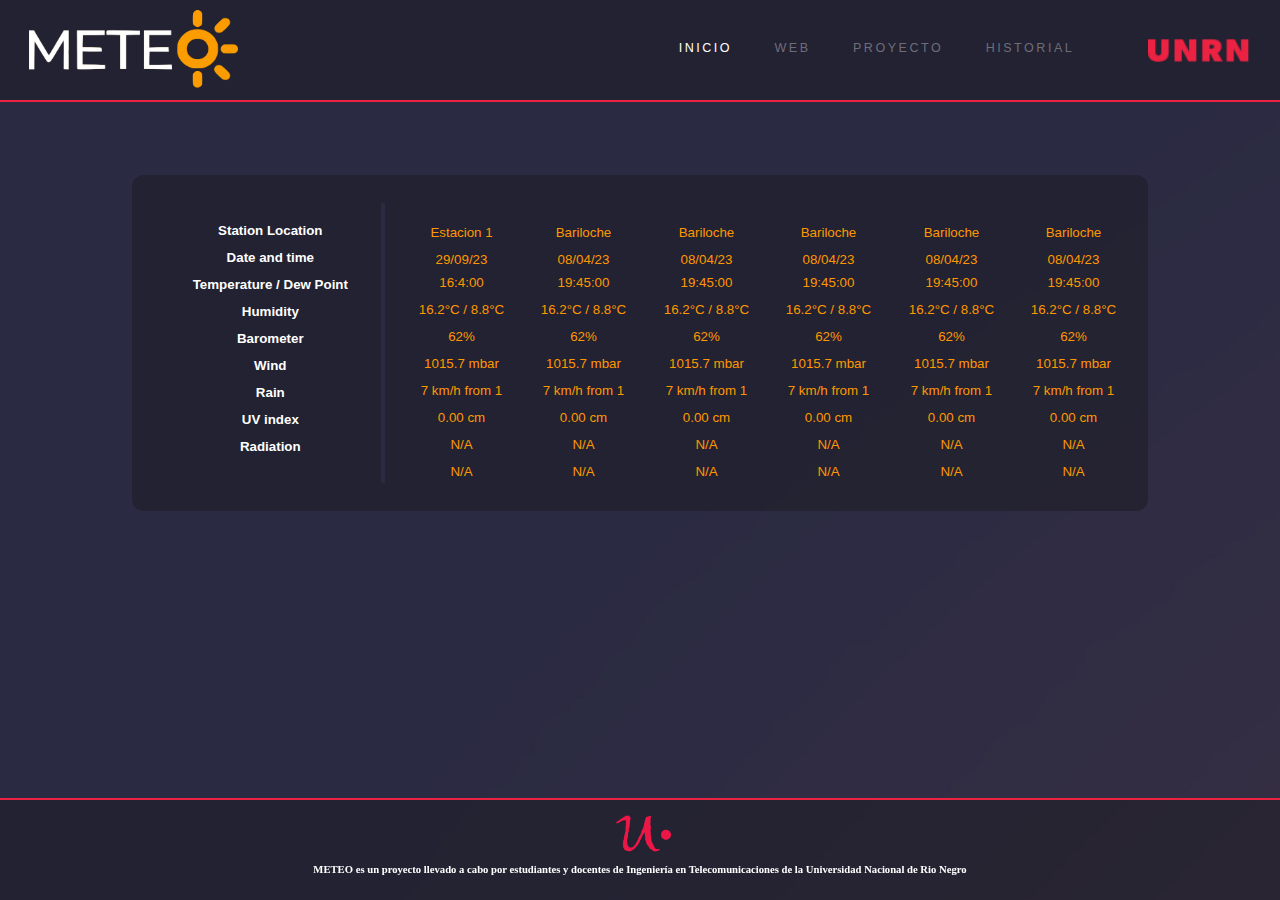
==== index.html @ 549d5644 "Proyecto Social: Meteo" ====
<!DOCTYPE html>
<html lang="$lang">

<head>
  <meta charset="UTF-8">
  <title>Home - Meteo</title>
  <link rel="stylesheet" type="text/css" href="styles.css" />
  <link rel="icon" type="image/png" href="https://www.unrn.edu.ar/images/favicon/favicon-196x196.png" />
</head>

<body>
  <header id="header">
    <div id="logo">
      <a href="index.html"><img src="images/Meteonew.png" /> </a>
    </div>
    <div id="logo_uni">
      <a href="https://www.unrn.edu.ar/home" target="_blank" rel="noopener noreferrer"><img src="images/UNRN.png" />
      </a>
    </div>
    <nav>
      <ul>
        <li><a href="index.html" class="active">INICIO</a></li>
        <li><a href="web.html">WEB</a></li>
        <li><a href="proyecto.html">PROYECTO</a></li>
        <li><a href="historial.html">HISTORIAL</a></li>
      </ul>
    </nav>
  </header>
  <main>
    <div id="Estacion1">
      <div class="stats">
        <div class="stats_header">
          <h1>Weather Conditions</h1>
        </div>
        <div class="map1">
          <ul class="stats__container">
            <li class="indicator__container">
              <table class="table__container">
                <tbody>
                  <tr>
                    <th>Station Location</th>
                  </tr>
                  <tr>
                    <th>Date and time</th>
                  </tr>
                  <tr>
                    <th>Temperature / Dew Point</th>
                  </tr>
                  <tr>
                    <th>Humidity</th>
                  </tr>
                  <tr>
                    <th>Barometer</th>
                  </tr>
                  <tr>
                    <th>Wind</th>
                  </tr>
                  <tr>
                    <th>Rain</th>
                  </tr>
                  <tr>
                    <th>UV index</th>
                  </tr>
                  <tr>
                    <th>Radiation</th>
                  </tr>
                </tbody>
              </table>
            </li>
            <div class="slider_container">
              <li class="iframe__container">
                <iframe src="estaciones/estacion1.html" scrolling="no" width="600" height="450" style="border:0;"
                  allowfullscreen="" loading="lazy" referrerpolicy="no-referrer-when-downgrade"></iframe>
              </li>
              <li class="iframe__container">
                <iframe src="estaciones/estacion2.html" scrolling="no" width="600" height="450" style="border:0;"
                  allowfullscreen="" loading="lazy" referrerpolicy="no-referrer-when-downgrade"></iframe>
              </li>
              <li class="iframe__container">
                <iframe src="estaciones/estacion3.html" scrolling="no" width="600" height="450" style="border:0;"
                  allowfullscreen="" loading="lazy" referrerpolicy="no-referrer-when-downgrade"></iframe>
              </li>
              <li class="iframe__container">
                <iframe src="estaciones/estacion4.html" scrolling="no" width="600" height="450" style="border:0;"
                  allowfullscreen="" loading="lazy" referrerpolicy="no-referrer-when-downgrade"></iframe>
              </li>
              <li class="iframe__container">
                <iframe src="estaciones/estacion5.html" scrolling="no" width="600" height="450" style="border:0;" allowfullscreen="" loading="lazy" referrerpolicy="no-referrer-when-downgrade"></iframe>
              </li>
              <li class="iframe__container">
                <iframe src="estaciones/estacion6.html" scrolling="no" width="600" height="450" style="border:0;" allowfullscreen="" loading="lazy" referrerpolicy="no-referrer-when-downgrade"></iframe>
              </li>
            </div>
            
          </ul>
        </div>
        




        <!-- MOBILE -->


        <div class="map__mobile1">
          <ul class="stats__container">
            <div class="indicator__container">
              <table class="table__container">
                <tbody>
                  <tr>
                    <th>Station Location</th>
                  </tr>
                  <tr>
                    <th>Date and time</th>
                  </tr>
                  <tr>
                    <th>Temperature / Dew Point</th>
                  </tr>
                  <tr>
                    <th>Humidity</th>
                  </tr>
                  <tr>
                    <th>Barometer</th>
                  </tr>
                  <tr>
                    <th>Wind</th>
                  </tr>
                  <tr>
                    <th>Rain</th>
                  </tr>
                  <tr>
                    <th>UV index</th>
                  </tr>
                  <tr>
                    <th>Radiation</th>
                  </tr>
                </tbody>
              </table>
            </div>
            <div class="slider_container">
              <li class="iframe__container">
                <iframe src="estaciones/estacion1.html" scrolling="no" width="600" height="450" style="border:0;"
                  allowfullscreen="" loading="lazy" referrerpolicy="no-referrer-when-downgrade"></iframe>
              </li>

              <li class="iframe__container">
                <iframe src="estaciones/estacion2.html" scrolling="no" width="600" height="450" style="border:0;"
                  allowfullscreen="" loading="lazy" referrerpolicy="no-referrer-when-downgrade"></iframe>
              </li>

              <li class="iframe__container">
                <iframe src="estaciones/estacion3.html" scrolling="no" width="600" height="450" style="border:0;"
                  allowfullscreen="" loading="lazy" referrerpolicy="no-referrer-when-downgrade"></iframe>
              </li>

              <li class="iframe__container">
                <iframe src="estaciones/estacion4.html" scrolling="no" width="600" height="450" style="border:0;"
                  allowfullscreen="" loading="lazy" referrerpolicy="no-referrer-when-downgrade"></iframe>
              </li>

              <li class="iframe__container">
                <iframe src="estaciones/estacion5.html" scrolling="no" width="600" height="450" style="border:0;"
                  allowfullscreen="" loading="lazy" referrerpolicy="no-referrer-when-downgrade"></iframe>
              </li>

              <li class="iframe__container">
                <iframe src="estaciones/estacion6.html" scrolling="no" width="600" height="450" style="border:0;"
                  allowfullscreen="" loading="lazy" referrerpolicy="no-referrer-when-downgrade"></iframe>
              </li>

            </div>
          </ul>
        </div>

      </div>
    </div>
  </main>
  <footer class="footer_general"> <a href="index.html"><img src="images/favicon-196x196.png" alt="iconfooter" id="iconfooter"></a>
    <h3 id="footer__h3">METEO es un proyecto llevado a cabo por estudiantes y docentes de Ingeniería en
      Telecomunicaciones de la Universidad Nacional de Rio Negro</h3>
  </footer>
</body>

</html>
---- styles.css ----
/* CSS for Meteo_UNRN skin */
/* Body style */
*{
    margin: 0;
    border: 0;
}

body {
    position: relative;
    margin: 0;
    min-height: 100%;
    font-family: Verdana, Arial, Helvetica, sans-serif;
    font-size: 10pt;
    background: url("images/Background.png");
}

.footer_proyecto {
    background-color: rgba(21, 21, 21, 0.35);
    text-align: center;
    /* position: fixed; */
    margin-top: 25px;
    bottom: 0;
    width: 100%;
    border-top: 2px solid #eb2341;
}

.footer_general {
    background-color: rgba(21, 21, 21, 0.35);
    text-align: center;
    position: fixed;
    bottom: 0;
    width: 100%;
    border-top: 2px solid #eb2341;
}

#footer__h3 {
    padding-bottom: 25px;
    color: #FFFFFF;
    font-family: "Verdana";
    font-size: 8pt;

}

#footer__nosotros {
    padding-bottom: 25px;
    color: #FFFFFF;
    font-family: "Verdana";
    font-size: 8pt;
    position: bottom;
    bottom: 0;
}

#iconfooter {
    width: 55px;
    margin-left: 0.5%;
    margin-top: 0.5%;
}

.page-bg {
    position: fixed;
}

/* Style for the header */

#header {
    position: sticky;
    display: block;
    top: 0;
    width: 100%;
    height: 100px;
    /* background-color: rgba(21, 21, 21, 0.9); */
    border-bottom: 2px solid #eb2341;
    background-image:url(./images/fondo_header.png);
    /* filter: opacity(0.9); */
}

/* Logo positioning */

#logo {
    position: absolute;
    display: inline-block;
    /*float: left;*/
    /*Esta linea tiene un error, si la saco no cambia nada*/
    padding: 10px 0 15px 20px;
    text-decoration: none;
    margin-left: 0.7%;
}

#logo a img {
    width: 35%;
    vertical-align: middle;
    height: auto;
}

#logo_uni a {
    float: right;
    margin-top: 38px;
    margin-right: 3.5%;
    vertical-align: middle;
}

#logo_uni a img {
    width: 120%;
    height: 120%;
}

#logo_uni a img:hover {
    opacity: 70%;
}

/* "Nav menu" positioning and style */
nav {
    position: absolute;
    display: inline-block;
    top: 35%;
    right: 13%;
    height: 30%;
}

nav ul {
    margin: 0;
    padding: 0;
    list-style: none;
    padding-right: 20px;
}

nav ul li {
    display: inline-block;
    padding-left: 1em;
    padding-right: 1em;
    font-size: 14.5pt;
}

nav ul li:first-child {
    margin-left: 0;
}

nav ul li a {
    border: 0;
    color: rgba(255, 255, 255, 0.35);
    display: inline-block;
    font-size: 0.65em;
    font-weight: 400;
    letter-spacing: 0.20em;
    text-transform: uppercase;
    text-decoration: none;
}

nav ul li a:hover {
    color: rgba(255, 255, 255, 0.55);
    /*color: #EB1F3F;*/
}

nav ul li a.active {
    color: #FFFFFF;
}

#header h1 {
    color: #FFFFFF;
}

#header h2 {
    color: #A4A4A4;
}

/* Map positioning */

.stats_header {
    padding: 8px;
    text-align: center;
    color: #FFFFFF;
    font-family: monospace, "Times New Roman", serif;
    font-weight: bolder;
    opacity: 0;
}

.titulo_historiales {
    padding: 8px;
    text-align: center;
    color: #FFFFFF;
    font-family: monospace, "Verdana", serif;
    font-weight: bolder;
    opacity: 100%;
}

.stats__container {
    display: inline-flex;
    list-style: none;
    padding: 28px;
    line-height: 23px;
    background-color: rgba(21, 21, 21, 0.35);
    border-radius: 12px;
    width: 75%;
}

.iframe__container {
    width: 100%;
}

.indicator__container {
    width: 45%;
    text-align: center;
    border-right: 4px solid #2A2A43;
    color: #FFFFFF;
}

.table__container {
    margin-left: auto;
    margin-right: auto;
    margin-top: 13px;
}

#Estacion1 {
    display: grid;
    width: 100%;
    margin-top: 2%;
    margin-left: auto;
    margin-right: auto;
    text-align: center;
    overflow: hidden;
}


.map1{
    overflow: hidden;
}

.map1 iframe {
    width: 100%;
    height: 100%;
    overflow: hidden;
}

.slider_container {

    display: inline-flex;
    list-style: none;
    width: 150%;
    height: 280px;
    overflow-y: hidden;
    overflow-x: scroll;
    /* margin-left: 10%; */
}

.map__mobile1,
.map__mobile2 {
    display: none;
}

.historiales{
    display: block;
    width: 60%;
    image-rendering: optimizeSpeed;
    margin: 0 auto;    
}

/*************** Nosotros Box Style ********************/

.about_box {
    padding: 8 px;
    text-align: left;
    color: #FFFFFF;
    font-family: "Verdana", serif;
    list-style: none;
    padding: 28px;
    line-height: 30px;
    background-color: rgba(21, 21, 21, 0.35);
    border-radius: 12px;
    margin-left: 15%;
    margin-right: 15%;
    /*margin-bottom: 25%;*/
    /*border: 2px solid #eb2341;*/
    /*Esta linea le agrega un borde al cuadro de texto del color del logo de la uni*/
}

#quitar_sangria {
    margin-left: -3.2%; /*Forma rústica de alinear el renglón a los*/
    padding: 0px;
}

/*************** Global Styles ***************/

h2,
h3,
h4,
h5,
h6 {
    color: #3d6c87;
}

/************ Estilos y condiciones para MOBILE *************/

@media only screen and (max-width: 1150px) {


    .map1 {
        display: none;
    }

    .map__mobile1 {
        display: block;

    }

    .table__container {
        width: 200px;
    }

    .slider_container {

        display: inline-flex;
        list-style: none;
        width: 600px;
        height: 280px;
        overflow-y: hidden;
        overflow-x: scroll;
    }

    .iframe__container:nth-child(1) {
        margin-left: 2rem;
    }


    .iframe__container {
        width: 30%;
    }

    .indicator__container {
        width: 300px;
        border-right: 4px solid #2A2A43;
        color: #FFFFFF;
    }

    /* iframe{
        /* width: 230px;
    } */

}

@media (max-width: 1150px) and (orientation: portrait) {
    .about_box {
        margin-bottom: 20%;
    }



}

@media (max-width: 1150px) and (orientation: landscape) {

    footer {
        position: relative;
    }
}

@media only screen and (min-width: 2881px) {
    body {

        background: url("images/Background.png");
        background-size: cover;
    }

}
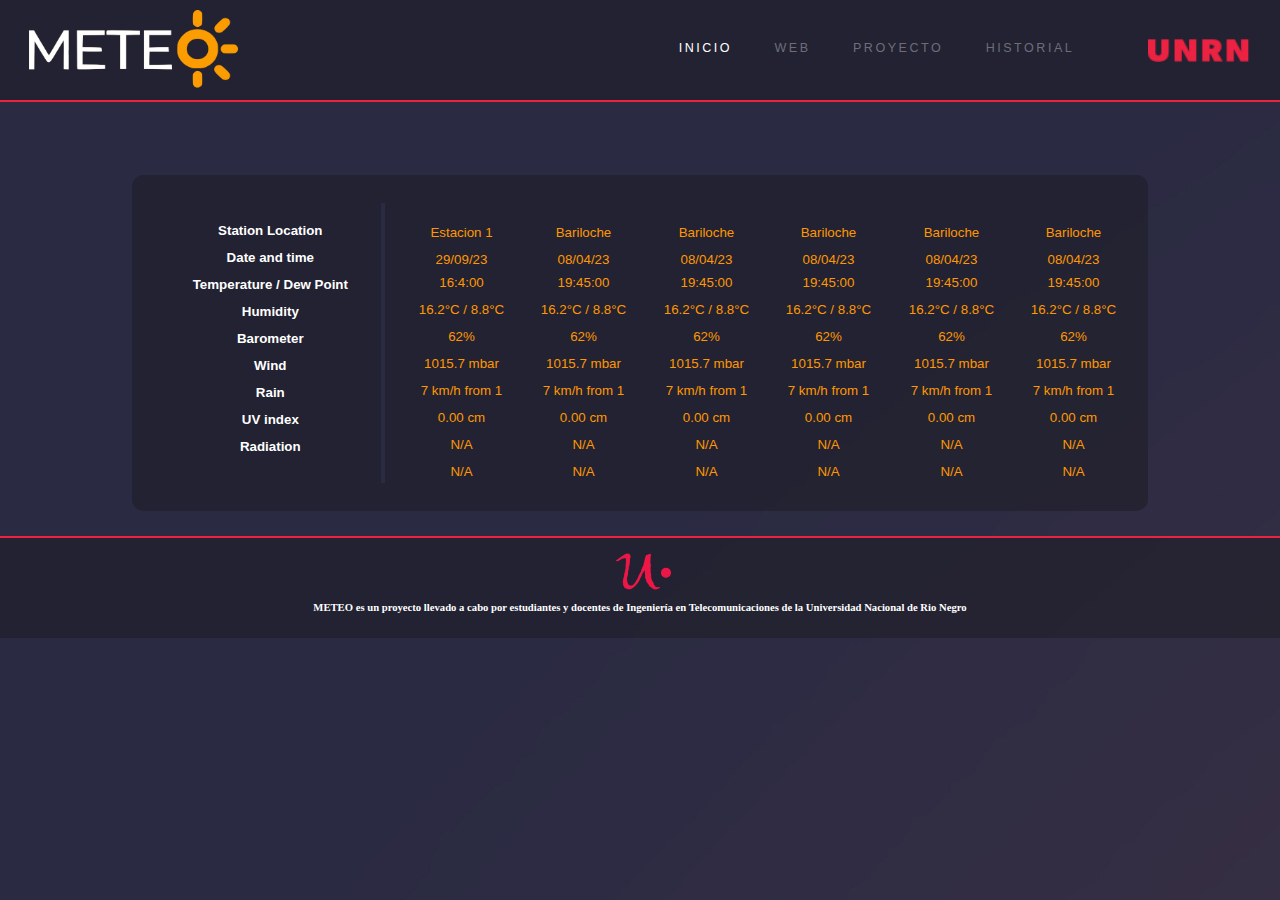
==== commit f16d37c3: "Proyecto Social" ====
--- a/index.html
+++ b/index.html
@@ -175,7 +175,7 @@
       </div>
     </div>
   </main>
-  <footer class="footer_general"> <a href="index.html"><img src="images/favicon-196x196.png" alt="iconfooter" id="iconfooter"></a>
+  <footer class="footer_proyecto"> <a href="index.html"><img src="images/favicon-196x196.png" alt="iconfooter" id="iconfooter"></a>
     <h3 id="footer__h3">METEO es un proyecto llevado a cabo por estudiantes y docentes de Ingeniería en
       Telecomunicaciones de la Universidad Nacional de Rio Negro</h3>
   </footer>
--- a/styles.css
+++ b/styles.css
@@ -341,16 +341,6 @@
     .about_box {
         margin-bottom: 20%;
     }
-
-
-
-}
-
-@media (max-width: 1150px) and (orientation: landscape) {
-
-    footer {
-        position: relative;
-    }
 }
 
 @media only screen and (min-width: 2881px) {
@@ -359,5 +349,4 @@
         background: url("images/Background.png");
         background-size: cover;
     }
-
 }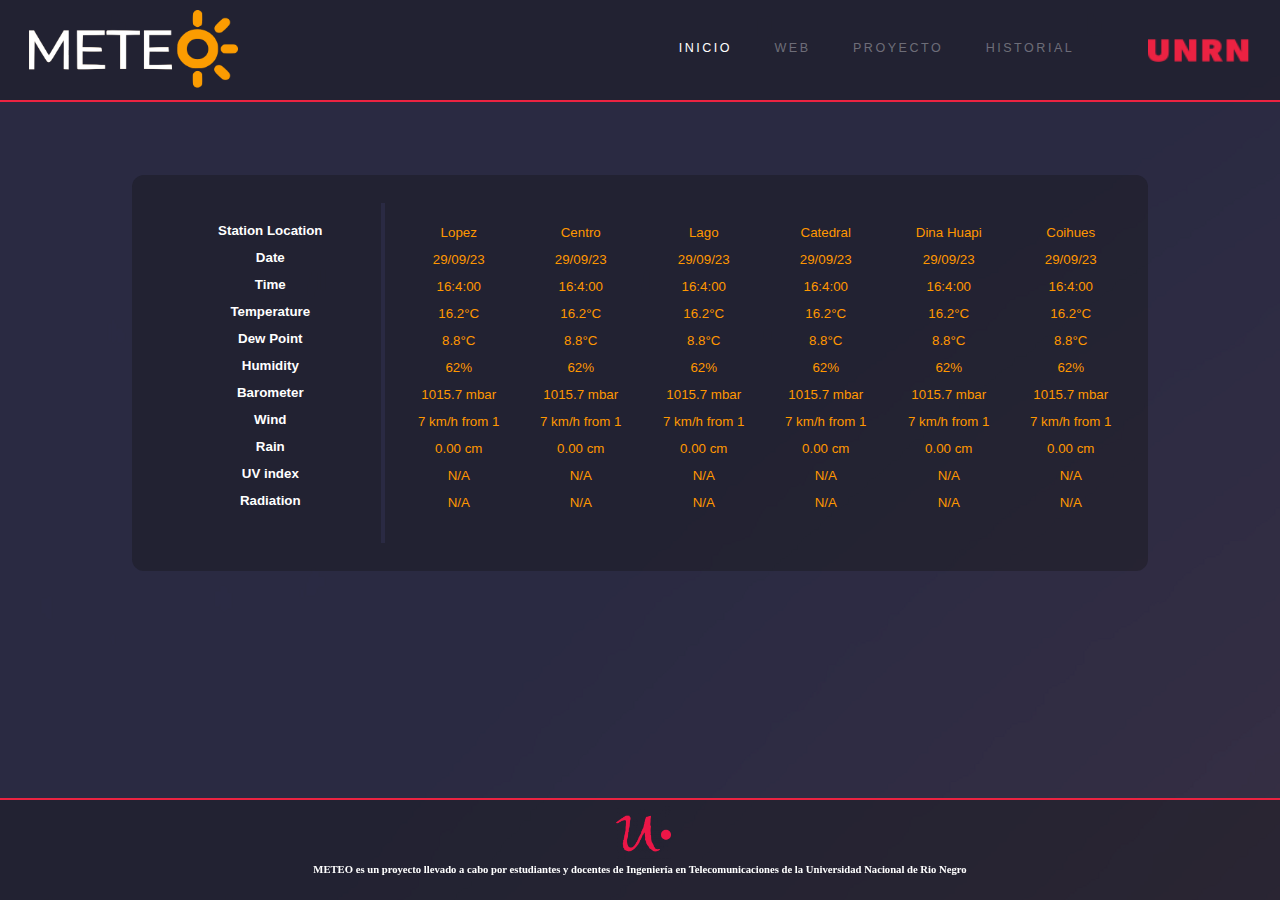
==== commit c373c01a: "Proyecto Social: Meteo" ====
--- a/index.html
+++ b/index.html
@@ -41,10 +41,16 @@
                     <th>Station Location</th>
                   </tr>
                   <tr>
-                    <th>Date and time</th>
+                    <th>Date</th>
                   </tr>
                   <tr>
-                    <th>Temperature / Dew Point</th>
+                    <th>Time</th>
+                  </tr>
+                  <tr>
+                    <th>Temperature</th>
+                  </tr>
+                  <tr>
+                    <th>Dew Point</th>
                   </tr>
                   <tr>
                     <th>Humidity</th>
@@ -111,10 +117,16 @@
                     <th>Station Location</th>
                   </tr>
                   <tr>
-                    <th>Date and time</th>
+                    <th>Date</th>
                   </tr>
                   <tr>
-                    <th>Temperature / Dew Point</th>
+                    <th>Time</th>
+                  </tr>
+                  <tr>
+                    <th>Temperature</th>
+                  </tr>
+                  <tr>
+                    <th>Dew Point</th>
                   </tr>
                   <tr>
                     <th>Humidity</th>
@@ -175,7 +187,7 @@
       </div>
     </div>
   </main>
-  <footer class="footer_proyecto"> <a href="index.html"><img src="images/favicon-196x196.png" alt="iconfooter" id="iconfooter"></a>
+  <footer class="footer_general"> <a href="index.html"><img src="images/favicon-196x196.png" alt="iconfooter" id="iconfooter"></a>
     <h3 id="footer__h3">METEO es un proyecto llevado a cabo por estudiantes y docentes de Ingeniería en
       Telecomunicaciones de la Universidad Nacional de Rio Negro</h3>
   </footer>
--- a/styles.css
+++ b/styles.css
@@ -156,7 +156,8 @@
 }
 
 #header h1 {
-    color: #FFFFFF;
+    color: #FF9700;
+
 }
 
 #header h2 {
@@ -175,12 +176,14 @@
 }
 
 .titulo_historiales {
-    padding: 8px;
-    text-align: center;
-    color: #FFFFFF;
-    font-family: monospace, "Verdana", serif;
+    padding: 12px;
+    font-size: small;
+    text-align: center;
+    color: #FF9700;
+    font-family: monospace, "Helvetica";
     font-weight: bolder;
     opacity: 100%;
+    letter-spacing: 0.10em;
 }
 
 .stats__container {
@@ -236,7 +239,7 @@
     display: inline-flex;
     list-style: none;
     width: 150%;
-    height: 280px;
+    height: 340px;
     overflow-y: hidden;
     overflow-x: scroll;
     /* margin-left: 10%; */
@@ -311,7 +314,7 @@
         display: inline-flex;
         list-style: none;
         width: 600px;
-        height: 280px;
+        height: 340px;
         overflow-y: hidden;
         overflow-x: scroll;
     }
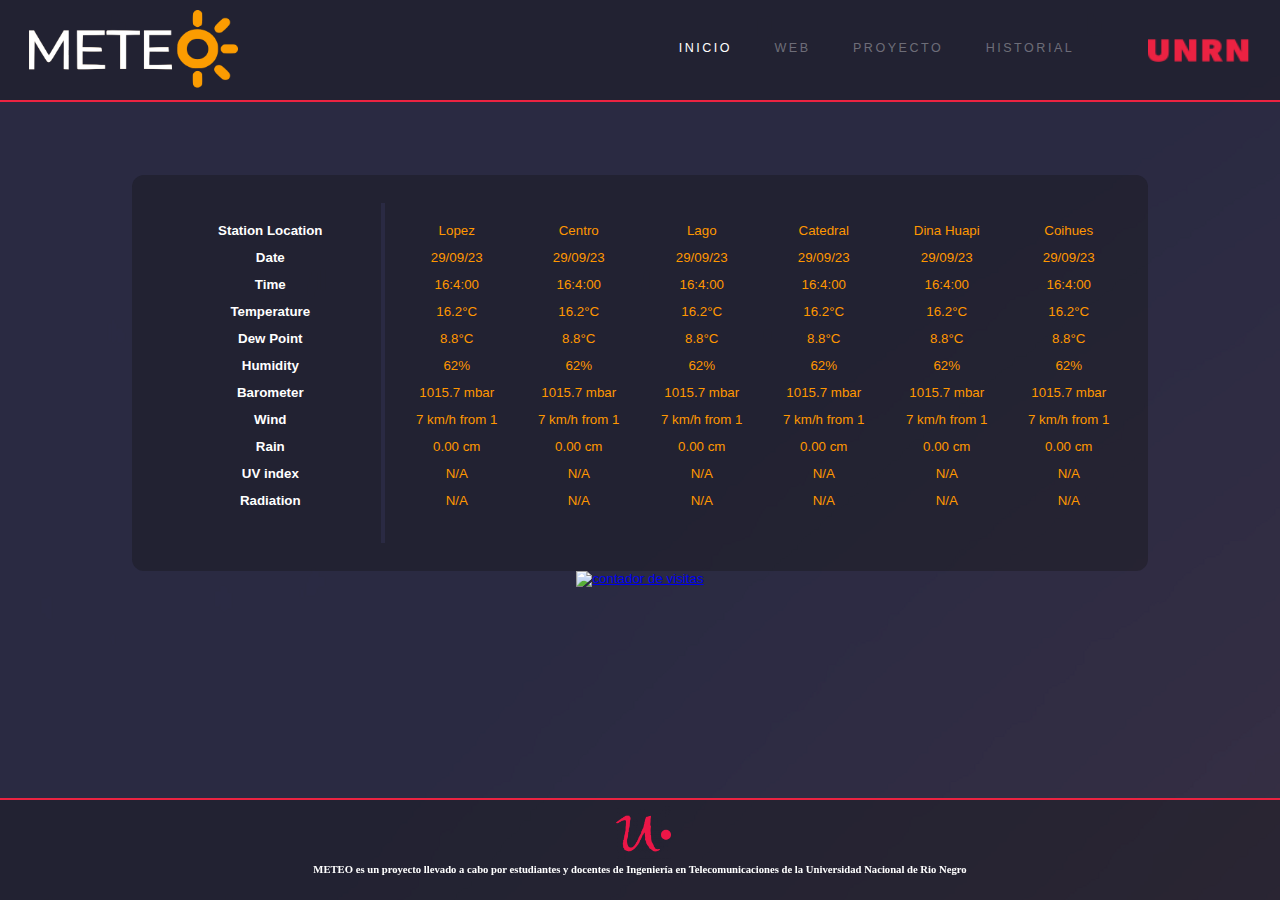
==== commit 0ca49d8b: "Proyecto Social: Meteo" ====
--- a/index.html
+++ b/index.html
@@ -187,6 +187,10 @@
       </div>
     </div>
   </main>
+  <!-- Contador de visitas -->
+  <center><a href="https://websmultimedia.com/contador-de-visitas-gratis" title="Contador De Visitas Gratis">
+  <img style="border: 0px solid; display: inline;" alt="contador de visitas" src="https://websmultimedia.com/contador-de-visitas.php?id=13018"></a><br><a href='https://websmultimedia.com/contador-de-visitas-gratis'></a></center>
+  <!-- Fin Contador de visitas -->
   <footer class="footer_general"> <a href="index.html"><img src="images/favicon-196x196.png" alt="iconfooter" id="iconfooter"></a>
     <h3 id="footer__h3">METEO es un proyecto llevado a cabo por estudiantes y docentes de Ingeniería en
       Telecomunicaciones de la Universidad Nacional de Rio Negro</h3>
--- a/styles.css
+++ b/styles.css
@@ -340,10 +340,27 @@
 
 }
 
-@media (max-width: 1150px) and (orientation: portrait) {
+@media (max-width: 1150px) and (orientation: landscape) {
     .about_box {
         margin-bottom: 20%;
     }
+    .footer_general {
+        background-color: rgba(21, 21, 21, 0.35);
+        text-align: center;
+        position: static;
+        margin-top: 25px;
+        bottom: 0;
+        width: 100%;
+        border-top: 2px solid #eb2341;
+    }
+    .footer_proyecto {
+        padding-bottom: 25px;
+        color: #FFFFFF;
+        font-family: "Verdana";
+        font-size: 8pt;
+        position: bottom;
+        bottom: 0;
+    }
 }
 
 @media only screen and (min-width: 2881px) {
@@ -351,5 +368,6 @@
 
         background: url("images/Background.png");
         background-size: cover;
+        min-height: 100vh;
     }
 }